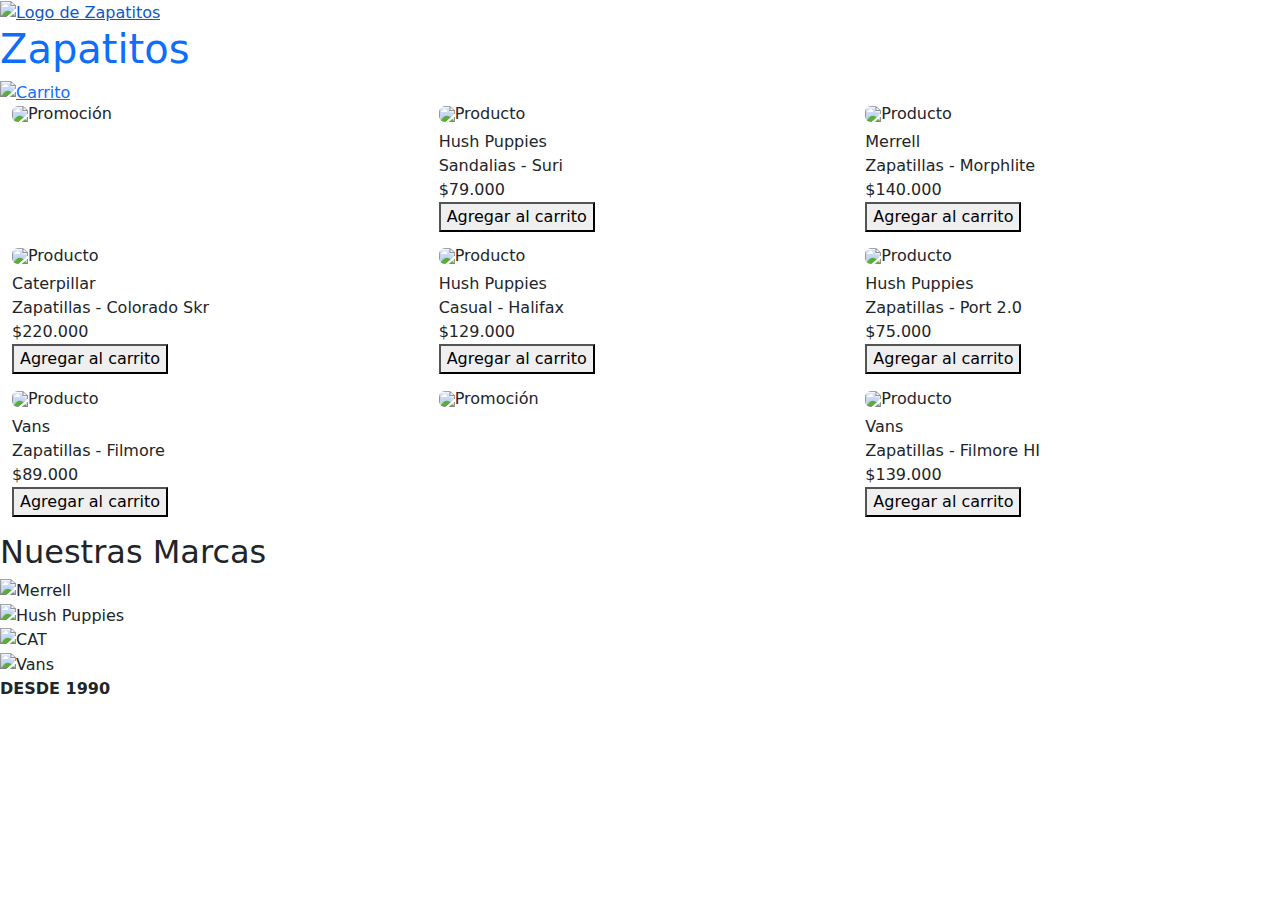
==== index.html @ 3a622b67 "Add files via upload" ====
<!DOCTYPE html>
<html lang="es">

<head>
    <meta charset="UTF-8">
    <meta name="viewport" content="width=device-width, initial-scale=1.0">
    <title>Zapatitos</title>
    <link href="https://cdn.jsdelivr.net/npm/bootstrap@5.3.3/dist/css/bootstrap.min.css" rel="stylesheet" integrity="sha384-QWTKZyjpPEjISv5WaRU9OFeRpok6YctnYmDr5pNlyT2bRjXh0JMhjY6hW+ALEwIH" crossorigin="anonymous">
    <script src="https://cdn.jsdelivr.net/npm/bootstrap@5.3.3/dist/js/bootstrap.bundle.min.js" integrity="sha384-YvpcrYf0tY3lHB60NNkmXc5s9fDVZLESaAA55NDzOxhy9GkcIdslK1eN7N6jIeHz" crossorigin="anonymous"></script>
    <link rel="stylesheet" href="styles\paginaPpal.css">
    <link rel="icon" href="Logos\logo zapatitos blanco.png" type="image/x-icon">
</head>

<body>
    <header>
        <nav>
            <div class="logo">
                <a href="index.html"><img src="Logos\logo zapatitos.png" alt="Logo de Zapatitos"></a>
            </div>
            <div class= "nombre">
                <a href="index.html" style="text-decoration: none;"><h1>Zapatitos</h1></a>
            </div>
            <div class="icono">
                <a href="carrito.html"><img src="Logos\Carrito.png" alt="Carrito"></a>
            </div>
        </nav>
    </header>

    <main>

        <div class="container-fluid">
            <div class="row">
                <div class="col-sm-6 col-lg-4">
                    <img src="Fotos Index Ppal\HP Mujer.jpg" class="figure-img img-fluid rounded" alt="Promoción">
                </div>
                <div class="col-sm-6 col-lg-4">
                    <figure class="figure">
                        <img src="Productos\sandalia M hp.jpg" class="figure-img img-fluid rounded" alt="Producto">
                        <div class="descripcion">
                            <figcaption class="marca-producto">Hush Puppies</figcaption>
                            <figcaption class="nombre-producto">Sandalias - Suri</figcaption>
                            <figcaption class="precio">$79.000</figcaption>
                            <button type="button" class="boton-agregar">Agregar al carrito</button>
                        </div>
                    </figure>
                </div>
                <div class="col-sm-6 col-lg-4">
                    <figure class="figure">
                        <img src="Productos\zapatilla M merrell.jpg" class="figure-img img-fluid rounded" alt="Producto">
                        <figcaption class="marca-producto">Merrell</figcaption>
                        <figcaption class="nombre-producto">Zapatillas - Morphlite</figcaption>
                        <figcaption class="precio">$140.000</figcaption>
                        <button type="button" class="boton-agregar">Agregar al carrito</button>
                    </figure>
                </div>
                <div class="col-sm-6 col-lg-4">
                    <figure class="figure">
                        <img src="Productos\zapatilla H cat.jpg" class="figure-img img-fluid rounded" alt="Producto">
                        <figcaption class="marca-producto">Caterpillar</figcaption>
                        <figcaption class="nombre-producto">Zapatillas - Colorado Skr</figcaption>
                        <figcaption class="precio">$220.000</figcaption>
                        <button type="button" class="boton-agregar">Agregar al carrito</button>
                    </figure>
                </div>
                <div class="col-sm-6 col-lg-4">
                    <figure class="figure">
                        <img src="Productos\zapato H hp.jpg" class="figure-img img-fluid rounded" alt="Producto">
                        <figcaption class="marca-producto">Hush Puppies</figcaption>
                        <figcaption class="nombre-producto">Casual - Halifax</figcaption>
                        <figcaption class="precio">$129.000</figcaption>
                        <button type="button" class="boton-agregar">Agregar al carrito</button>
                    </figure>
                </div>
                <div class="col-sm-6 col-lg-4">
                    <figure class="figure">
                        <img src="Productos\zapatilla N hp.jpg" class="figure-img img-fluid rounded" alt="Producto">
                        <figcaption class="marca-producto">Hush Puppies</figcaption>
                        <figcaption class="nombre-producto">Zapatillas - Port 2.0</figcaption>
                        <figcaption class="precio">$75.000</figcaption>
                        <button type="button" class="boton-agregar">Agregar al carrito</button>
                    </figure>
                </div>
                <div class="col-sm-6 col-lg-4">
                    <figure class="figure">
                        <img src="Productos\zapatilla N vans.jpg" class="figure-img img-fluid rounded" alt="Producto">
                        <figcaption class="marca-producto">Vans</figcaption>
                        <figcaption class="nombre-producto">Zapatillas - Filmore</figcaption>
                        <figcaption class="precio">$89.000</figcaption>
                        <button type="button" class="boton-agregar">Agregar al carrito</button>
                    </figure>
                </div>
                <div class="col-sm-6 col-lg-4">
                    <figure class="figure">
                        <img src="Fotos Index Ppal\VANS Hombre.jpg" class="figure-img img-fluid rounded" alt="Promoción">
                    </figure>
                </div>
                <div class="col-sm-6 col-lg-4">
                    <figure class="figure">
                        <img src="Productos\botita H vans.jpg" class="figure-img img-fluid rounded" alt="Producto">
                        <figcaption class="marca-producto">Vans</figcaption>
                        <figcaption class="nombre-producto">Zapatillas - Filmore HI</figcaption>
                        <figcaption class="precio">$139.000</figcaption>
                        <button type="button" class="boton-agregar">Agregar al carrito</button>
                    </figure>
                </div>
            </div>
        </div>

        <section>
            <h2 class="titulo-marcas">Nuestras Marcas</h2>
            <div class="marcas">
                <div class="marca"><img src="Logos\Logo Merrell.png" alt="Merrell"></div>
                <div class="marca"><img src="Logos\Logo Hush Puppies.png" alt="Hush Puppies"></div>
                <div class="marca"><img src="Logos\Logo Cat.jpg" alt="CAT"></div>
                <div class="marca"><img src="Logos\Logo Vans.png" alt="Vans"></div>
            </div>
        </section>
    </main>

    <footer>
        <p><b>DESDE 1990</b></p>
    </footer>
</body>
</html>
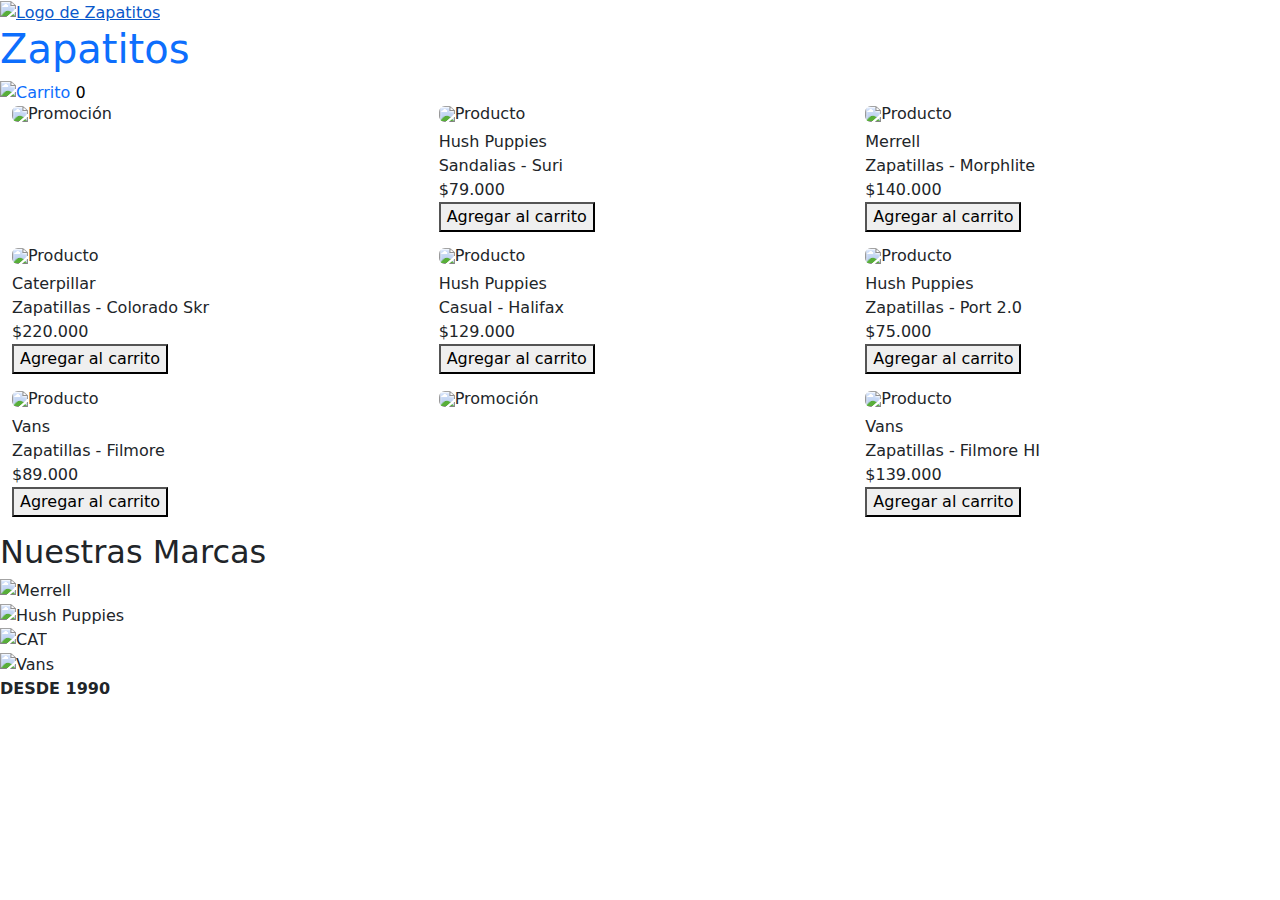
==== commit e5dd0be6: "Update index.html" ====
--- a/index.html
+++ b/index.html
@@ -21,8 +21,11 @@
                 <a href="index.html" style="text-decoration: none;"><h1>Zapatitos</h1></a>
             </div>
             <div class="icono">
-                <a href="carrito.html"><img src="Logos\Carrito.png" alt="Carrito"></a>
-            </div>
+                <a href="carrito.html" style="text-decoration: none;">
+                    <img src="Logos\Carrito.png" alt="Carrito">
+                    <span id="contador-carrito" style="color: black;">0</span>
+                </a>
+            </div>  
         </nav>
     </header>
 
@@ -120,5 +123,7 @@
     <footer>
         <p><b>DESDE 1990</b></p>
     </footer>
+
+    <script src="scripts\agCarrito.js"></script>
 </body>
 </html>
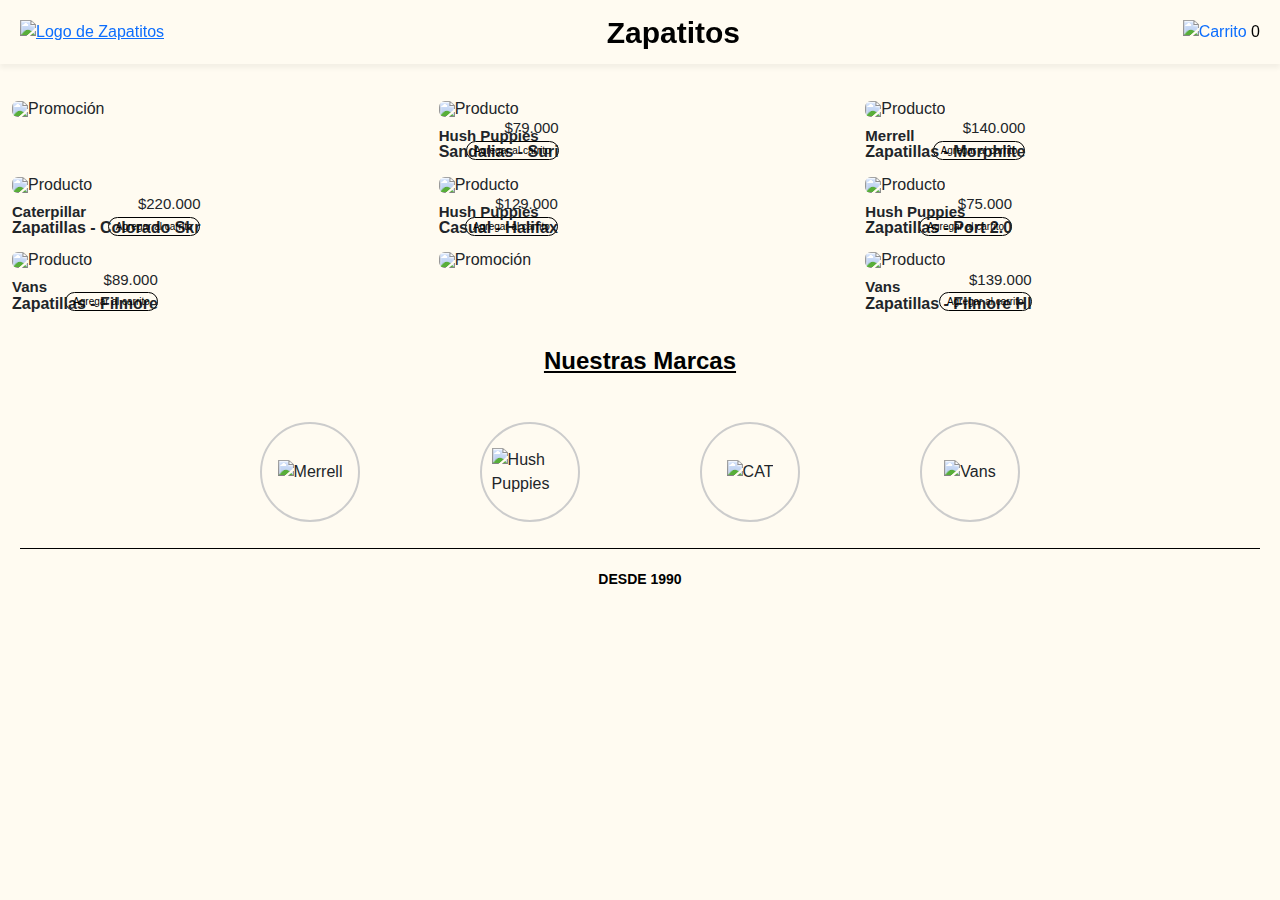
==== commit 6edc2554: "Update index.html" ====
--- a/index.html
+++ b/index.html
@@ -7,7 +7,7 @@
     <title>Zapatitos</title>
     <link href="https://cdn.jsdelivr.net/npm/bootstrap@5.3.3/dist/css/bootstrap.min.css" rel="stylesheet" integrity="sha384-QWTKZyjpPEjISv5WaRU9OFeRpok6YctnYmDr5pNlyT2bRjXh0JMhjY6hW+ALEwIH" crossorigin="anonymous">
     <script src="https://cdn.jsdelivr.net/npm/bootstrap@5.3.3/dist/js/bootstrap.bundle.min.js" integrity="sha384-YvpcrYf0tY3lHB60NNkmXc5s9fDVZLESaAA55NDzOxhy9GkcIdslK1eN7N6jIeHz" crossorigin="anonymous"></script>
-    <link rel="stylesheet" href="styles\paginaPpal.css">
+    <link rel="stylesheet" href="./paginaPpal.css">
     <link rel="icon" href="Logos\logo zapatitos blanco.png" type="image/x-icon">
 </head>
 
--- a/paginaPpal.css
+++ b/paginaPpal.css
@@ -0,0 +1,182 @@
+body {
+    background-color: #fffbf1;
+    font-family: "Libre Franklin", sans-serif;
+    margin: 0;
+}
+
+header {
+    position: fixed;
+    top: 0;
+    width: 100%;
+    background-color: #fffbf1;
+    padding: 5px 20px;
+    box-shadow: 0 4px 5px rgba(0, 0, 0, 0.05);
+    display: flex;
+    align-items: center;
+}
+
+.logo img {
+    height: 40px;
+    width: auto;
+    align-self: left;
+}
+
+.nombre {
+    flex: 1;
+    text-align: center;
+}
+
+.nombre h1 {
+    font-size: 30px;
+    font-weight: 700;
+    color: #000;
+    margin-top: 10px;
+}
+
+.nombre h1:hover {
+    color: #9d815c;
+}
+
+/* Estilos para la barra de navegación */
+nav {
+    display: flex;
+    align-items: center;
+    justify-content: space-between;
+    width: 100%;
+}
+
+.icono {
+    display: flex;
+    align-items: center;
+    margin-left: auto;
+}
+
+.icono:hover {
+    transform: scale(1.1);
+}
+
+.icono img {
+    height: 30px;
+    width: 30px;
+}
+
+
+/* Estilos para el main*/
+main {
+    display: flex;
+    flex-direction: column;
+    margin-top: 100px;
+}
+
+.figure:hover {
+    color: #9d815c;
+}
+
+.marca-producto {
+    font-weight: 700;
+    font-size: 15px;
+}
+
+.nombre-producto {
+    margin-top: -7px;
+    font-weight: 700;
+    font-size: 16px;
+}
+
+.precio {
+    margin-top: -47px;
+    font-weight: 545;
+    font-size: 15px;
+    text-align: right;
+}
+
+.boton-agregar {
+    display: block;
+    margin-top: 1px;
+    margin-left: auto;
+    margin-right: 0;
+    padding: 1px 7px;
+    border-radius: 15px;
+    font-size: x-small;
+    border: 1.5px solid black;
+    background-color: #fffbf1;
+    transition: transform 0.3s ease;
+}
+
+.boton-agregar:hover {
+    color: #9d815c;
+    border: 1.5px solid #9d815c;
+}
+
+@keyframes pulso {
+    0% {
+        transform: scale(1);
+    }
+    50% {
+        transform: scale(0.9);
+    }
+    100% {
+        transform: scale(1);
+    }
+}
+
+.boton-agregar:active {
+    animation: pulso 0.7s ease;
+}
+
+
+/* Nuestras Marcas */
+.titulo-marcas {
+    text-align: center;
+    font-size: 24px;
+    font-weight: 700;
+    color: #000;
+    margin: 20px 0;
+    text-decoration: underline;
+}
+
+.marcas {
+    display: flex;
+    justify-content: center;
+    margin-top: 20px;
+    padding: 20px 0;
+    background-color: #fffbf1;
+    flex-wrap: wrap;
+}
+
+.marca {
+    width: 100px;
+    height: 100px;
+    border: 2px solid #ccc;
+    border-radius: 50%;
+    display: flex;
+    justify-content: center;
+    align-items: center;
+    transition: transform 0.3s;
+    margin: 6px 60px;
+}
+
+.marca:hover {
+    transform: scale(1.2);
+}
+
+.marca img {
+    max-width: 80%;
+    max-height: 80%;
+}
+
+/* Estilos para el footer */
+footer {
+    text-align: center;
+    padding: 20px 0;
+    background-color: #fffbf1;
+    border-top: 1px solid #000;
+    margin-left: 20px;
+    margin-right: 20px;
+}
+
+footer p {
+    margin: 0;
+    font-size: 14px;
+    color: #000;
+}
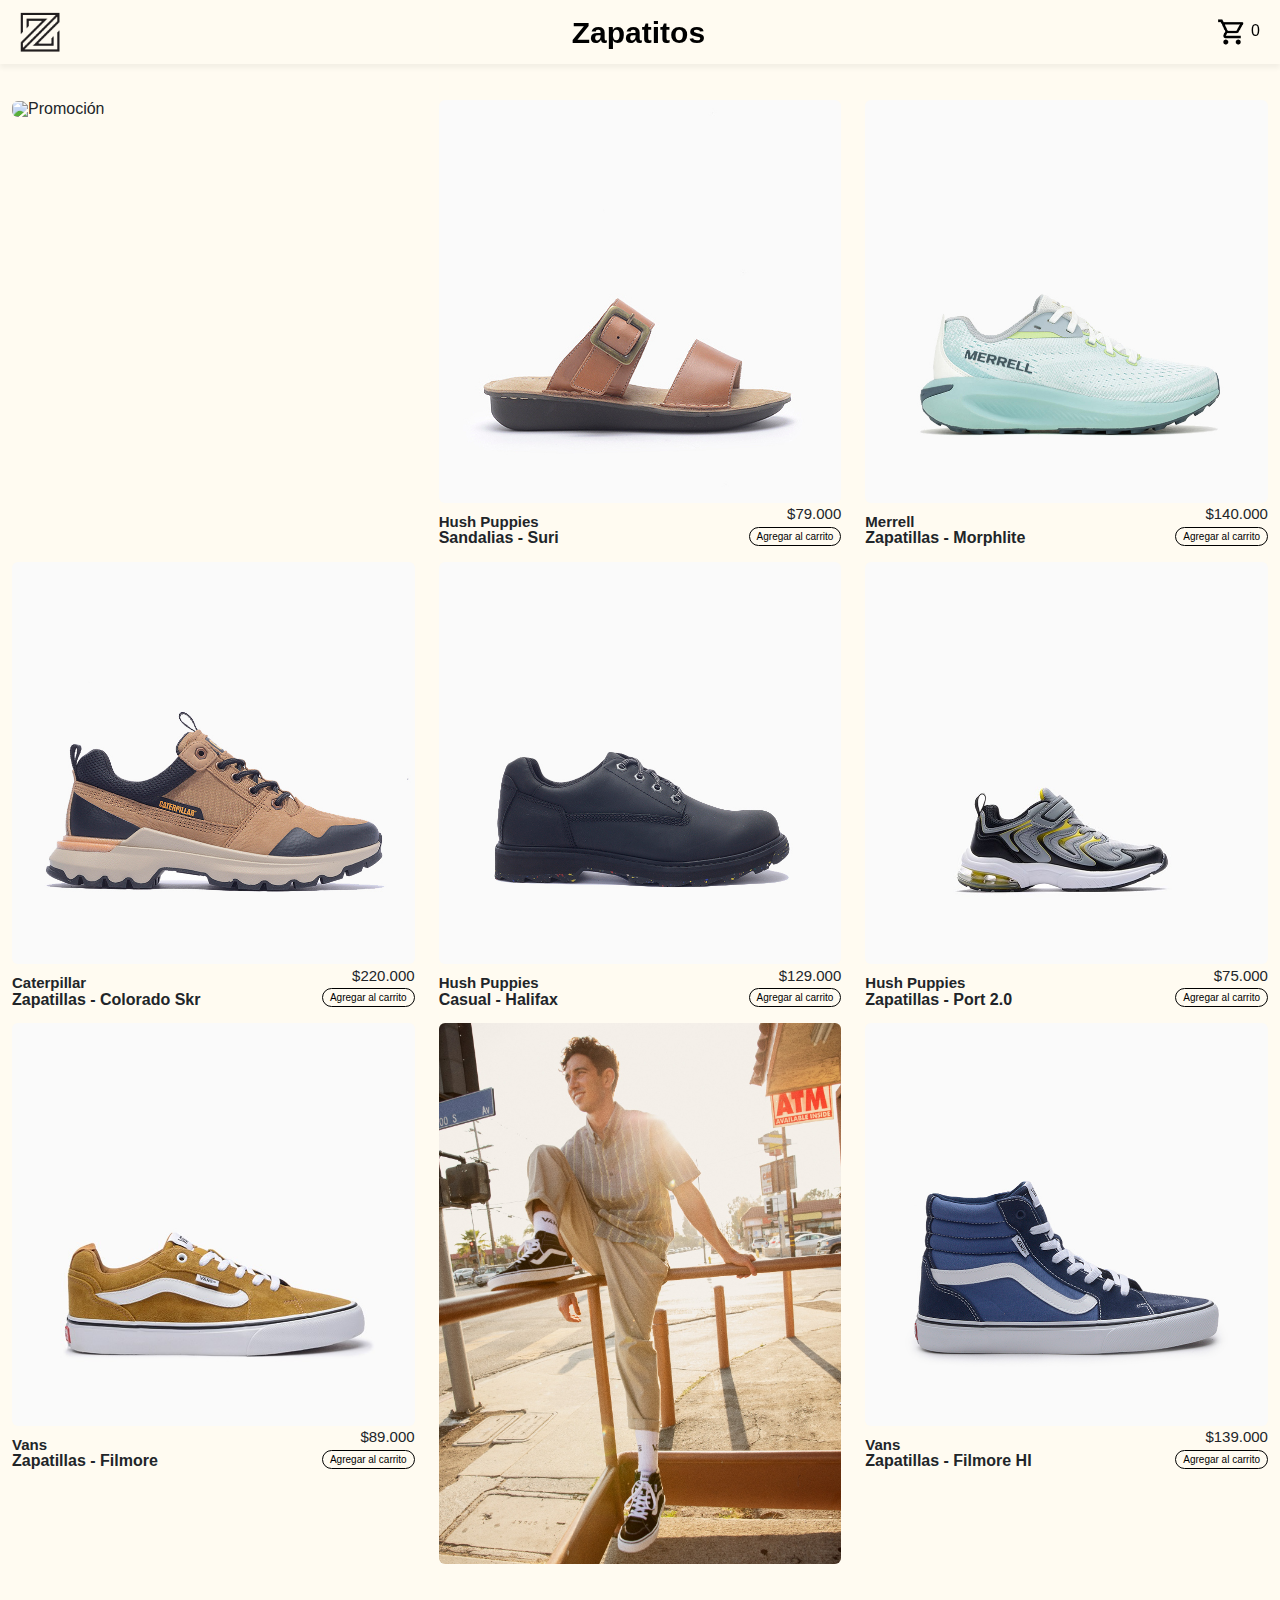
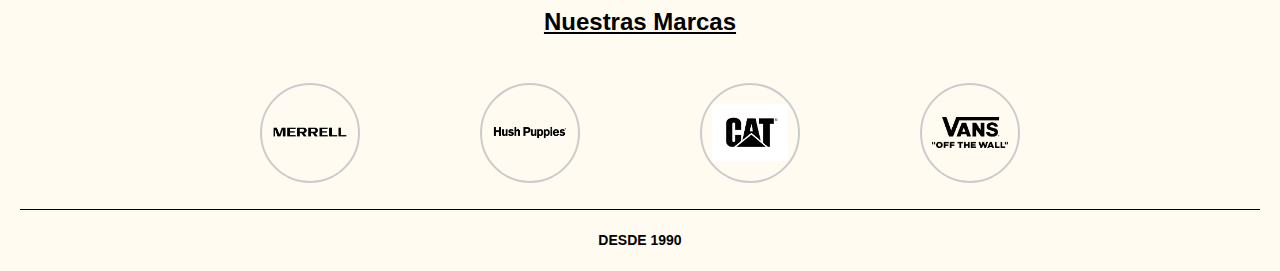
==== commit 474da409: "Update index.html" ====
--- a/index.html
+++ b/index.html
@@ -7,8 +7,8 @@
     <title>Zapatitos</title>
     <link href="https://cdn.jsdelivr.net/npm/bootstrap@5.3.3/dist/css/bootstrap.min.css" rel="stylesheet" integrity="sha384-QWTKZyjpPEjISv5WaRU9OFeRpok6YctnYmDr5pNlyT2bRjXh0JMhjY6hW+ALEwIH" crossorigin="anonymous">
     <script src="https://cdn.jsdelivr.net/npm/bootstrap@5.3.3/dist/js/bootstrap.bundle.min.js" integrity="sha384-YvpcrYf0tY3lHB60NNkmXc5s9fDVZLESaAA55NDzOxhy9GkcIdslK1eN7N6jIeHz" crossorigin="anonymous"></script>
-    <link rel="stylesheet" href="./paginaPpal.css">
-    <link rel="icon" href="Logos\logo zapatitos blanco.png" type="image/x-icon">
+    <link rel="stylesheet" href="paginaPpal.css">
+    <link rel="icon" type="image/png" href="Logos\logo zapatitos blanco.png">
 </head>
 
 <body>
